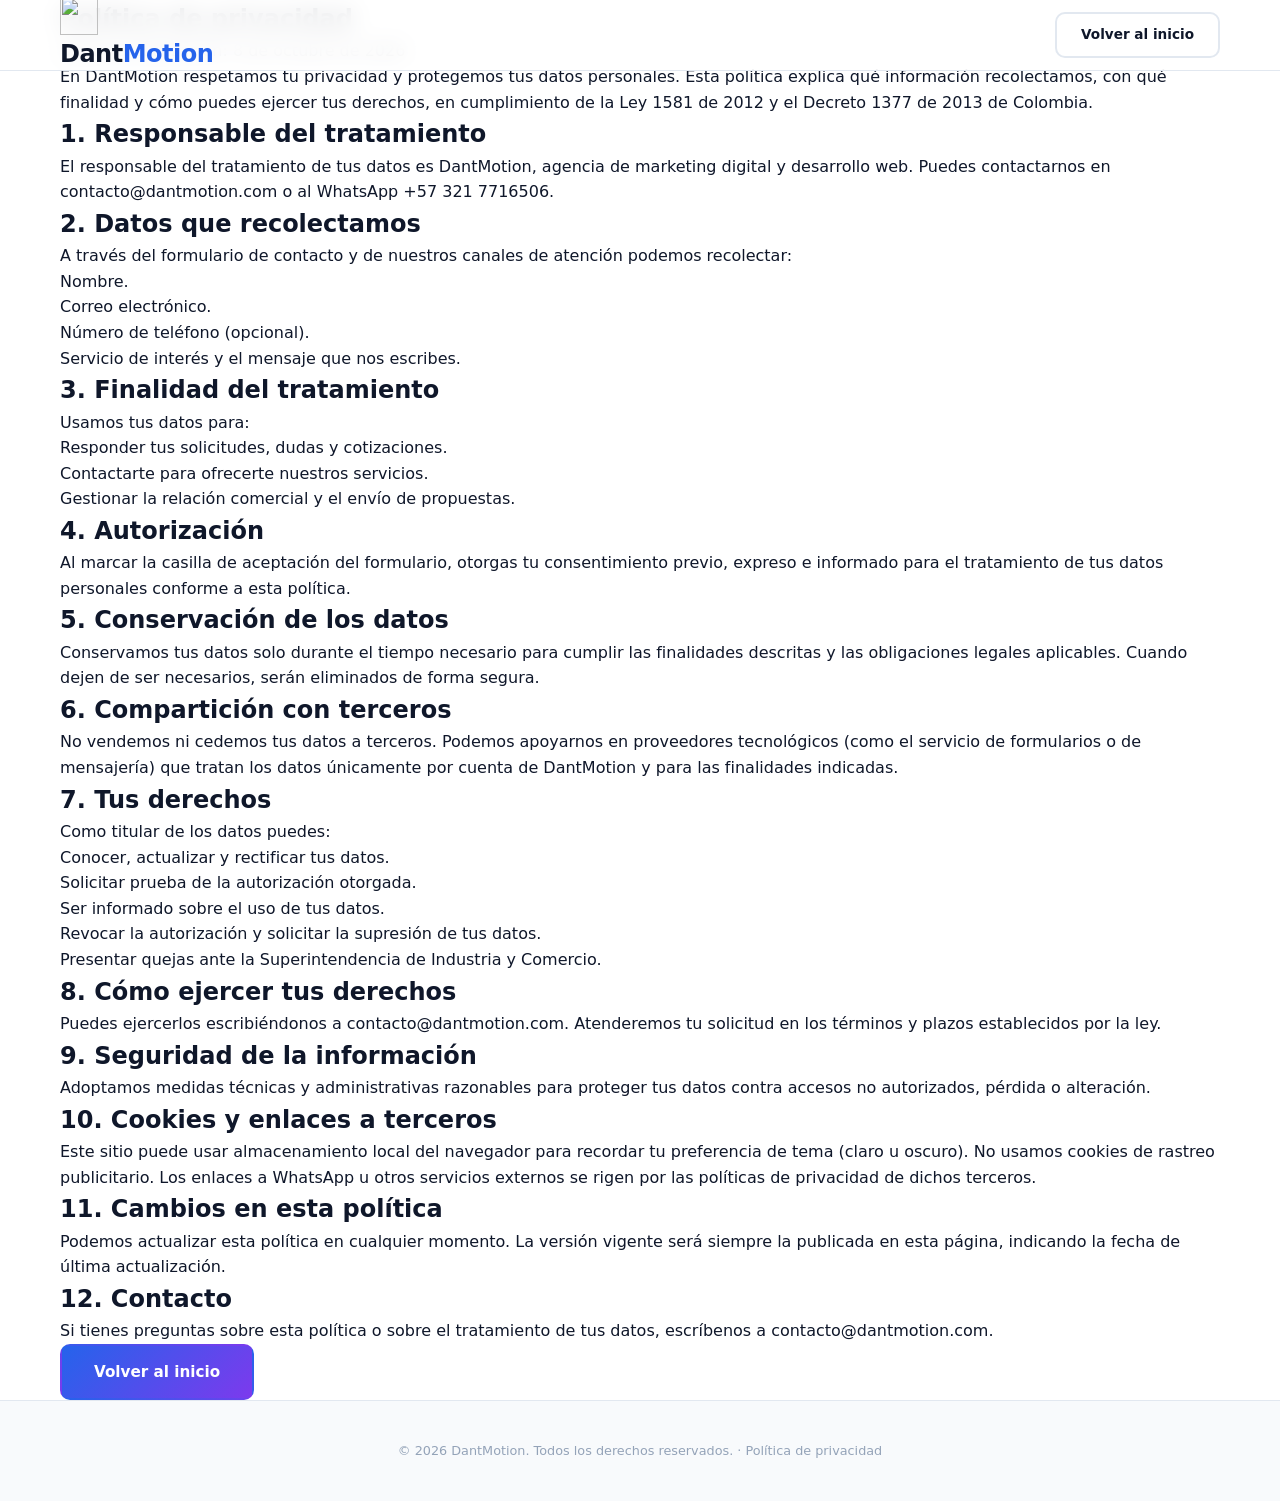
==== privacidad.html @ eab56d16 "feat(privacy): add privacy policy page Add a privacy policy (Ley 1581) linked from the footer and th" ====
<!DOCTYPE html>
<html lang="es" data-theme="dark">
<head>
  <meta charset="UTF-8">
  <meta name="viewport" content="width=device-width, initial-scale=1.0">
  <meta name="description" content="Política de privacidad y tratamiento de datos personales de DantMotion.">
  <meta name="robots" content="noindex, follow">
  <title>Política de privacidad - DantMotion</title>

  <link rel="icon" href="img/favicon.png" type="image/png">
  <link rel="stylesheet" href="css/style.css">

  <script>
    (function () {
      try {
        var stored = localStorage.getItem('theme');
        var theme = stored || (window.matchMedia('(prefers-color-scheme: dark)').matches ? 'dark' : 'light');
        document.documentElement.setAttribute('data-theme', theme);
      } catch (e) { /* almacenamiento no disponible */ }
    })();
  </script>
</head>
<body>

  <header class="header">
    <div class="container header__inner">
      <a href="index.html" class="logo">
        <img class="logo__mark" src="img/logo-mark.png" alt="" width="38" height="38">
        Dant<span>Motion</span>
      </a>
      <a href="index.html" class="btn btn--outline btn--small">Volver al inicio</a>
    </div>
  </header>

  <main id="main">
    <div class="container">
      <article class="legal">
        <h1>Política de privacidad</h1>
        <p class="legal__updated">Última actualización: 8 de octubre de 2026</p>

        <p>En DantMotion respetamos tu privacidad y protegemos tus datos personales. Esta política explica qué información recolectamos, con qué finalidad y cómo puedes ejercer tus derechos, en cumplimiento de la Ley 1581 de 2012 y el Decreto 1377 de 2013 de Colombia.</p>

        <h2>1. Responsable del tratamiento</h2>
        <p>El responsable del tratamiento de tus datos es DantMotion, agencia de marketing digital y desarrollo web. Puedes contactarnos en <a href="mailto:contacto@dantmotion.com">contacto@dantmotion.com</a> o al WhatsApp <a href="https://wa.me/573217716506" target="_blank" rel="noopener noreferrer">+57 321 7716506</a>.</p>

        <h2>2. Datos que recolectamos</h2>
        <p>A través del formulario de contacto y de nuestros canales de atención podemos recolectar:</p>
        <ul>
          <li>Nombre.</li>
          <li>Correo electrónico.</li>
          <li>Número de teléfono (opcional).</li>
          <li>Servicio de interés y el mensaje que nos escribes.</li>
        </ul>

        <h2>3. Finalidad del tratamiento</h2>
        <p>Usamos tus datos para:</p>
        <ul>
          <li>Responder tus solicitudes, dudas y cotizaciones.</li>
          <li>Contactarte para ofrecerte nuestros servicios.</li>
          <li>Gestionar la relación comercial y el envío de propuestas.</li>
        </ul>

        <h2>4. Autorización</h2>
        <p>Al marcar la casilla de aceptación del formulario, otorgas tu consentimiento previo, expreso e informado para el tratamiento de tus datos personales conforme a esta política.</p>

        <h2>5. Conservación de los datos</h2>
        <p>Conservamos tus datos solo durante el tiempo necesario para cumplir las finalidades descritas y las obligaciones legales aplicables. Cuando dejen de ser necesarios, serán eliminados de forma segura.</p>

        <h2>6. Compartición con terceros</h2>
        <p>No vendemos ni cedemos tus datos a terceros. Podemos apoyarnos en proveedores tecnológicos (como el servicio de formularios o de mensajería) que tratan los datos únicamente por cuenta de DantMotion y para las finalidades indicadas.</p>

        <h2>7. Tus derechos</h2>
        <p>Como titular de los datos puedes:</p>
        <ul>
          <li>Conocer, actualizar y rectificar tus datos.</li>
          <li>Solicitar prueba de la autorización otorgada.</li>
          <li>Ser informado sobre el uso de tus datos.</li>
          <li>Revocar la autorización y solicitar la supresión de tus datos.</li>
          <li>Presentar quejas ante la Superintendencia de Industria y Comercio.</li>
        </ul>

        <h2>8. Cómo ejercer tus derechos</h2>
        <p>Puedes ejercerlos escribiéndonos a <a href="mailto:contacto@dantmotion.com">contacto@dantmotion.com</a>. Atenderemos tu solicitud en los términos y plazos establecidos por la ley.</p>

        <h2>9. Seguridad de la información</h2>
        <p>Adoptamos medidas técnicas y administrativas razonables para proteger tus datos contra accesos no autorizados, pérdida o alteración.</p>

        <h2>10. Cookies y enlaces a terceros</h2>
        <p>Este sitio puede usar almacenamiento local del navegador para recordar tu preferencia de tema (claro u oscuro). No usamos cookies de rastreo publicitario. Los enlaces a WhatsApp u otros servicios externos se rigen por las políticas de privacidad de dichos terceros.</p>

        <h2>11. Cambios en esta política</h2>
        <p>Podemos actualizar esta política en cualquier momento. La versión vigente será siempre la publicada en esta página, indicando la fecha de última actualización.</p>

        <h2>12. Contacto</h2>
        <p>Si tienes preguntas sobre esta política o sobre el tratamiento de tus datos, escríbenos a <a href="mailto:contacto@dantmotion.com">contacto@dantmotion.com</a>.</p>

        <a href="index.html" class="btn btn--primary legal__back">Volver al inicio</a>
      </article>
    </div>
  </main>

  <footer class="footer">
    <div class="container footer__inner">
      <p class="footer__copy">&copy; 2026 DantMotion. Todos los derechos reservados. · <a href="privacidad.html">Política de privacidad</a></p>
    </div>
  </footer>

</body>
</html>
---- css/style.css ----
/* ===== Reset & Base ===== */
*, *::before, *::after {
  margin: 0;
  padding: 0;
  box-sizing: border-box;
}

:root {
  --blue: #2563EB;
  --purple: #7C3AED;
  --white: #FFFFFF;
  --black: #0F172A;

  --bg-primary: #FFFFFF;
  --bg-secondary: #F8FAFC;
  --bg-card: #FFFFFF;
  --text-primary: #0F172A;
  --text-secondary: #475569;
  --text-muted: #94A3B8;
  --border: #E2E8F0;
  --shadow: 0 4px 24px rgba(15, 23, 42, 0.08);
  --shadow-hover: 0 8px 40px rgba(15, 23, 42, 0.12);
  --nav-blur: rgba(255, 255, 255, 0.85);
  --gradient: linear-gradient(135deg, var(--blue), var(--purple));
  --gradient-text: linear-gradient(135deg, var(--blue), var(--purple));

  --font-family: 'Segoe UI', system-ui, -apple-system, sans-serif;
  --radius: 16px;
  --radius-sm: 10px;
  --transition: 0.3s ease;
}

[data-theme="dark"] {
  --bg-primary: #0F172A;
  --bg-secondary: #1E293B;
  --bg-card: #1E293B;
  --text-primary: #F1F5F9;
  --text-secondary: #CBD5E1;
  --text-muted: #64748B;
  --border: #334155;
  --shadow: 0 4px 24px rgba(0, 0, 0, 0.3);
  --shadow-hover: 0 8px 40px rgba(0, 0, 0, 0.4);
  --nav-blur: rgba(15, 23, 42, 0.9);
}

html {
  scroll-behavior: smooth;
}

body {
  font-family: var(--font-family);
  background: var(--bg-primary);
  color: var(--text-primary);
  line-height: 1.6;
  transition: background var(--transition), color var(--transition);
  overflow-x: hidden;
}

a {
  color: inherit;
  text-decoration: none;
}

ul { list-style: none; }

img { max-width: 100%; display: block; }

.container {
  width: 100%;
  max-width: 1200px;
  margin: 0 auto;
  padding: 0 20px;
}

/* ===== Utilities ===== */
.gradient-text {
  background: var(--gradient-text);
  -webkit-background-clip: text;
  -webkit-text-fill-color: transparent;
  background-clip: text;
}

/* ===== Button ===== */
.btn {
  display: inline-flex;
  align-items: center;
  justify-content: center;
  gap: 8px;
  padding: 14px 32px;
  border-radius: var(--radius-sm);
  font-weight: 600;
  font-size: 0.95rem;
  cursor: pointer;
  border: 2px solid transparent;
  transition: all var(--transition);
  text-align: center;
}

.btn--primary {
  background: var(--gradient);
  color: #fff;
  border-color: transparent;
}
.btn--primary:hover {
  opacity: 0.9;
  transform: translateY(-2px);
  box-shadow: 0 8px 24px rgba(37, 99, 235, 0.35);
}

.btn--outline {
  background: transparent;
  color: var(--text-primary);
  border-color: var(--border);
}
.btn--outline:hover {
  border-color: var(--blue);
  color: var(--blue);
}

.btn--block { width: 100%; }

.btn--small {
  padding: 10px 24px;
  font-size: 0.85rem;
}

/* ===== Header ===== */
.header {
  position: fixed;
  top: 0;
  left: 0;
  right: 0;
  z-index: 1000;
  background: var(--nav-blur);
  backdrop-filter: blur(12px);
  -webkit-backdrop-filter: blur(12px);
  border-bottom: 1px solid var(--border);
  transition: background var(--transition);
}

.header__inner {
  display: flex;
  align-items: center;
  justify-content: space-between;
  height: 70px;
}

.logo {
  font-size: 1.5rem;
  font-weight: 800;
  letter-spacing: -0.5px;
  color: var(--text-primary);
}
.logo span {
  color: var(--blue);
}

.nav__list {
  display: flex;
  gap: 32px;
}

.nav__link {
  font-size: 0.9rem;
  font-weight: 500;
  color: var(--text-secondary);
  transition: color var(--transition);
  position: relative;
}
.nav__link::after {
  content: '';
  position: absolute;
  bottom: -4px;
  left: 0;
  width: 0;
  height: 2px;
  background: var(--gradient);
  transition: width var(--transition);
  border-radius: 2px;
}
.nav__link:hover {
  color: var(--text-primary);
}
.nav__link:hover::after {
  width: 100%;
}

.header__actions {
  display: flex;
  align-items: center;
  gap: 12px;
}

.theme-toggle {
  background: none;
  border: none;
  cursor: pointer;
  color: var(--text-secondary);
  padding: 8px;
  border-radius: 8px;
  display: flex;
  align-items: center;
  transition: background var(--transition), color var(--transition);
}
.theme-toggle:hover {
  background: var(--border);
  color: var(--text-primary);
}

[data-theme="dark"] .icon-sun { display: block; }
[data-theme="dark"] .icon-moon { display: none; }
.icon-sun { display: none; }
.icon-moon { display: block; }

.menu-toggle {
  display: none;
  flex-direction: column;
  gap: 5px;
  background: none;
  border: none;
  cursor: pointer;
  padding: 8px;
}
.menu-toggle span {
  display: block;
  width: 24px;
  height: 2px;
  background: var(--text-primary);
  border-radius: 2px;
  transition: all var(--transition);
}

/* ===== Hero ===== */
.hero {
  min-height: 100vh;
  display: flex;
  align-items: center;
  padding: 100px 0 60px;
  position: relative;
  overflow: hidden;
}

.hero::before {
  content: '';
  position: absolute;
  top: -50%;
  right: -20%;
  width: 600px;
  height: 600px;
  background: radial-gradient(circle, rgba(37, 99, 235, 0.1), transparent 70%);
  pointer-events: none;
}
.hero::after {
  content: '';
  position: absolute;
  bottom: -30%;
  left: -10%;
  width: 400px;
  height: 400px;
  background: radial-gradient(circle, rgba(124, 58, 237, 0.08), transparent 70%);
  pointer-events: none;
}

.hero__inner {
  display: grid;
  grid-template-columns: 1fr 1fr;
  gap: 60px;
  align-items: center;
  position: relative;
  z-index: 1;
}

.hero__badge {
  display: inline-block;
  padding: 6px 16px;
  border-radius: 100px;
  background: var(--gradient);
  color: #fff;
  font-size: 0.8rem;
  font-weight: 600;
  margin-bottom: 20px;
}

.hero__title {
  font-size: 3rem;
  font-weight: 800;
  line-height: 1.15;
  letter-spacing: -1px;
  margin-bottom: 20px;
}

.hero__desc {
  font-size: 1.1rem;
  color: var(--text-secondary);
  margin-bottom: 32px;
  max-width: 520px;
}

.hero__cta {
  display: flex;
  gap: 16px;
  flex-wrap: wrap;
}

.hero__visual {
  display: flex;
  align-items: center;
  justify-content: center;
}

.hero__shape {
  width: 400px;
  height: 400px;
  background: var(--gradient);
  border-radius: 50%;
  opacity: 0.15;
  animation: pulse 4s ease-in-out infinite;
}

@keyframes pulse {
  0%, 100% { transform: scale(1); }
  50% { transform: scale(1.1); }
}

/* ===== Section ===== */
.section {
  padding: 100px 0;
}

.section--alt {
  background: var(--bg-secondary);
}

.section__header {
  text-align: center;
  max-width: 700px;
  margin: 0 auto 60px;
}

.section__tag {
  display: inline-block;
  padding: 4px 14px;
  border-radius: 100px;
  background: var(--gradient);
  color: #fff;
  font-size: 0.75rem;
  font-weight: 600;
  text-transform: uppercase;
  letter-spacing: 1px;
  margin-bottom: 12px;
}

.section__title {
  font-size: 2.5rem;
  font-weight: 800;
  letter-spacing: -0.5px;
  margin-bottom: 16px;
}

.section__desc {
  color: var(--text-secondary);
  font-size: 1.05rem;
}

/* ===== Pricing Cards ===== */
.pricing-grid {
  display: grid;
  grid-template-columns: repeat(4, 1fr);
  gap: 24px;
}

.pricing-card {
  background: var(--bg-card);
  border: 1px solid var(--border);
  border-radius: var(--radius);
  padding: 32px 24px;
  display: flex;
  flex-direction: column;
  transition: all var(--transition);
  position: relative;
}
.pricing-card:hover {
  transform: translateY(-4px);
  box-shadow: var(--shadow-hover);
}

.pricing-card--featured {
  border-color: var(--blue);
  box-shadow: 0 0 0 1px var(--blue);
}
.pricing-card--featured:hover {
  box-shadow: var(--shadow-hover), 0 0 0 1px var(--blue);
}

.pricing-card__badge {
  position: absolute;
  top: -12px;
  left: 50%;
  transform: translateX(-50%);
  background: var(--gradient);
  color: #fff;
  padding: 4px 18px;
  border-radius: 100px;
  font-size: 0.75rem;
  font-weight: 700;
  text-transform: uppercase;
  letter-spacing: 0.5px;
}

.pricing-card__header {
  margin-bottom: 20px;
}

.pricing-card__name {
  font-size: 1.25rem;
  font-weight: 700;
  margin-bottom: 6px;
}

.pricing-card__sub {
  font-size: 0.85rem;
  color: var(--text-muted);
  line-height: 1.4;
}

.pricing-card__price {
  margin-bottom: 20px;
  padding-bottom: 20px;
  border-bottom: 1px solid var(--border);
}
.price {
  font-size: 2rem;
  font-weight: 800;
  background: var(--gradient-text);
  -webkit-background-clip: text;
  -webkit-text-fill-color: transparent;
  background-clip: text;
}
.period {
  font-size: 0.85rem;
  color: var(--text-muted);
  font-weight: 500;
}

.pricing-card__features {
  flex: 1;
  margin-bottom: 24px;
  display: flex;
  flex-direction: column;
  gap: 10px;
}
.pricing-card__features li {
  font-size: 0.9rem;
  color: var(--text-secondary);
  padding-left: 22px;
  position: relative;
}
.pricing-card__features li::before {
  content: '✓';
  position: absolute;
  left: 0;
  color: var(--blue);
  font-weight: 700;
}

/* ===== Simple Cards (Diseño, Video) ===== */
.simple-grid {
  display: grid;
  grid-template-columns: repeat(3, 1fr);
  gap: 24px;
  max-width: 900px;
  margin: 0 auto;
}

.simple-card {
  background: var(--bg-card);
  border: 1px solid var(--border);
  border-radius: var(--radius);
  padding: 32px 24px;
  text-align: center;
  transition: all var(--transition);
}
.simple-card:hover {
  transform: translateY(-4px);
  box-shadow: var(--shadow-hover);
}

.simple-card__icon {
  color: var(--blue);
  margin-bottom: 16px;
}

.simple-card__name {
  font-size: 1.2rem;
  font-weight: 700;
  margin-bottom: 8px;
}

.simple-card__detail {
  color: var(--text-secondary);
  font-size: 0.9rem;
  margin-bottom: 12px;
}

.simple-card__price {
  font-size: 1.5rem;
  font-weight: 800;
  background: var(--gradient-text);
  -webkit-background-clip: text;
  -webkit-text-fill-color: transparent;
  background-clip: text;
  margin-bottom: 20px;
}

/* ===== Featured Card ===== */
.featured-card {
  background: var(--bg-card);
  border: 2px solid var(--blue);
  border-radius: var(--radius);
  overflow: hidden;
  position: relative;
  max-width: 700px;
  margin: 0 auto;
  transition: box-shadow var(--transition);
}
.featured-card:hover {
  box-shadow: 0 0 40px rgba(37, 99, 235, 0.15);
}

.featured-card__badge {
  position: absolute;
  top: 16px;
  left: 16px;
  background: var(--gradient);
  color: #fff;
  padding: 6px 18px;
  border-radius: 100px;
  font-size: 0.85rem;
  font-weight: 700;
}

.featured-card__content {
  display: grid;
  grid-template-columns: 1fr auto;
  gap: 32px;
  padding: 40px;
  align-items: center;
}

.featured-card__name {
  font-size: 1.5rem;
  font-weight: 700;
  margin-bottom: 6px;
}

.featured-card__detail {
  color: var(--text-secondary);
  margin-bottom: 20px;
}

.featured-card__features {
  display: flex;
  flex-direction: column;
  gap: 8px;
}
.featured-card__features li {
  font-size: 0.9rem;
  color: var(--text-secondary);
  padding-left: 22px;
  position: relative;
}
.featured-card__features li::before {
  content: '✓';
  position: absolute;
  left: 0;
  color: var(--blue);
  font-weight: 700;
}

.featured-card__price-box {
  text-align: center;
  display: flex;
  flex-direction: column;
  gap: 12px;
  align-items: center;
}

.featured-card__price {
  font-size: 2.5rem;
  font-weight: 800;
  background: var(--gradient-text);
  -webkit-background-clip: text;
  -webkit-text-fill-color: transparent;
  background-clip: text;
}

.featured-card__period {
  font-size: 0.9rem;
  color: var(--text-muted);
}

/* ===== Portfolio ===== */
.portfolio-grid {
  display: grid;
  grid-template-columns: repeat(3, 1fr);
  gap: 24px;
}

.portfolio-item {
  border-radius: var(--radius);
  overflow: hidden;
  border: 1px solid var(--border);
  background: var(--bg-card);
  transition: all var(--transition);
}
.portfolio-item:hover {
  transform: translateY(-4px);
  box-shadow: var(--shadow-hover);
}

.portfolio-item__thumb {
  height: 220px;
  display: flex;
  align-items: center;
  justify-content: center;
}

.portfolio-item__label {
  background: rgba(0, 0, 0, 0.4);
  backdrop-filter: blur(8px);
  -webkit-backdrop-filter: blur(8px);
  color: #fff;
  padding: 8px 20px;
  border-radius: 100px;
  font-size: 0.85rem;
  font-weight: 600;
}

.portfolio-item__info {
  padding: 20px;
}
.portfolio-item__info h3 {
  font-size: 1.05rem;
  font-weight: 700;
  margin-bottom: 4px;
}
.portfolio-item__info p {
  font-size: 0.85rem;
  color: var(--text-muted);
}

/* ===== About ===== */
.about {
  display: grid;
  grid-template-columns: auto 1fr;
  gap: 48px;
  align-items: start;
  max-width: 800px;
  margin: 0 auto;
}

.about__avatar-placeholder {
  width: 160px;
  height: 160px;
  border-radius: 50%;
  background: var(--gradient);
  display: flex;
  align-items: center;
  justify-content: center;
  font-size: 2.5rem;
  font-weight: 800;
  color: #fff;
}

.about__content h3 {
  font-size: 1.5rem;
  font-weight: 700;
  margin-bottom: 16px;
}

.about__content p {
  color: var(--text-secondary);
  margin-bottom: 12px;
}

.about__stats {
  display: flex;
  gap: 32px;
  margin-top: 24px;
  padding-top: 24px;
  border-top: 1px solid var(--border);
}

.stat {
  text-align: center;
}
.stat__number {
  display: block;
  font-size: 1.5rem;
  font-weight: 800;
  background: var(--gradient-text);
  -webkit-background-clip: text;
  -webkit-text-fill-color: transparent;
  background-clip: text;
}
.stat__label {
  font-size: 0.8rem;
  color: var(--text-muted);
}

/* ===== FAQ ===== */
.faq-list {
  max-width: 700px;
  margin: 0 auto;
  display: flex;
  flex-direction: column;
  gap: 12px;
}

.faq-item {
  border: 1px solid var(--border);
  border-radius: var(--radius-sm);
  overflow: hidden;
  background: var(--bg-card);
  transition: border-color var(--transition);
}
.faq-item.active {
  border-color: var(--blue);
}

.faq-item__question {
  width: 100%;
  display: flex;
  align-items: center;
  justify-content: space-between;
  padding: 18px 20px;
  background: none;
  border: none;
  cursor: pointer;
  font-size: 1rem;
  font-weight: 600;
  color: var(--text-primary);
  text-align: left;
  transition: color var(--transition);
}
.faq-item__question svg {
  flex-shrink: 0;
  transition: transform var(--transition);
  color: var(--text-muted);
}
.faq-item.active .faq-item__question svg {
  transform: rotate(180deg);
  color: var(--blue);
}

.faq-item__answer {
  max-height: 0;
  overflow: hidden;
  transition: max-height 0.35s ease, padding 0.35s ease;
}
.faq-item.active .faq-item__answer {
  max-height: 300px;
}
.faq-item__answer p {
  padding: 0 20px 18px;
  color: var(--text-secondary);
  font-size: 0.9rem;
  line-height: 1.7;
}

/* ===== Contact ===== */
.contact {
  display: grid;
  grid-template-columns: 1fr 1fr;
  gap: 48px;
  max-width: 900px;
  margin: 0 auto;
}

.contact__form {
  display: flex;
  flex-direction: column;
  gap: 16px;
}

.contact__form input,
.contact__form select,
.contact__form textarea {
  padding: 14px 16px;
  border: 1px solid var(--border);
  border-radius: var(--radius-sm);
  font-size: 0.95rem;
  font-family: inherit;
  background: var(--bg-primary);
  color: var(--text-primary);
  transition: border-color var(--transition);
  outline: none;
}
.contact__form input:focus,
.contact__form select:focus,
.contact__form textarea:focus {
  border-color: var(--blue);
}

.contact__form textarea {
  resize: vertical;
}

.contact__info {
  display: flex;
  flex-direction: column;
  gap: 20px;
}

.contact__card {
  display: flex;
  align-items: center;
  gap: 14px;
  padding: 16px;
  background: var(--bg-card);
  border: 1px solid var(--border);
  border-radius: var(--radius-sm);
}
.contact__card svg {
  color: var(--blue);
  flex-shrink: 0;
}
.contact__card strong {
  display: block;
  font-size: 0.85rem;
  color: var(--text-muted);
  margin-bottom: 2px;
}
.contact__card a,
.contact__card span {
  font-size: 0.95rem;
  color: var(--text-primary);
  font-weight: 500;
}
.contact__card a:hover {
  color: var(--blue);
}

/* ===== Footer ===== */
.footer {
  padding: 40px 0;
  border-top: 1px solid var(--border);
  background: var(--bg-secondary);
}

.footer__inner {
  display: flex;
  align-items: center;
  justify-content: space-between;
  gap: 24px;
  flex-wrap: wrap;
}

.footer__brand p {
  font-size: 0.85rem;
  color: var(--text-muted);
  margin-top: 4px;
}

.footer__social {
  display: flex;
  gap: 16px;
}

.footer__social a {
  display: flex;
  align-items: center;
  justify-content: center;
  width: 40px;
  height: 40px;
  border-radius: 50%;
  background: var(--bg-card);
  border: 1px solid var(--border);
  color: var(--text-secondary);
  transition: all var(--transition);
}
.footer__social a:hover {
  background: var(--gradient);
  color: #fff;
  border-color: transparent;
}

.footer__copy {
  width: 100%;
  text-align: center;
  font-size: 0.8rem;
  color: var(--text-muted);
}

/* ===== WhatsApp Float ===== */
.whatsapp-float {
  position: fixed;
  bottom: 24px;
  right: 24px;
  width: 56px;
  height: 56px;
  border-radius: 50%;
  background: #25D366;
  color: #fff;
  display: flex;
  align-items: center;
  justify-content: center;
  box-shadow: 0 4px 20px rgba(37, 211, 102, 0.4);
  z-index: 999;
  transition: transform var(--transition), box-shadow var(--transition);
  animation: whatsapp-bounce 2s infinite;
}
.whatsapp-float:hover {
  transform: scale(1.1);
  box-shadow: 0 6px 28px rgba(37, 211, 102, 0.5);
}

@keyframes whatsapp-bounce {
  0%, 100% { transform: translateY(0); }
  50% { transform: translateY(-6px); }
}

/* ===== Animations ===== */
.fade-in {
  opacity: 0;
  transform: translateY(30px);
  transition: opacity 0.6s ease, transform 0.6s ease;
}
.fade-in.visible {
  opacity: 1;
  transform: translateY(0);
}

/* ===== Responsive ===== */
@media (max-width: 1024px) {
  .pricing-grid {
    grid-template-columns: repeat(2, 1fr);
  }

  .hero__title {
    font-size: 2.5rem;
  }

  .hero__shape {
    width: 300px;
    height: 300px;
  }
}

@media (max-width: 768px) {
  .menu-toggle {
    display: flex;
  }

  .nav {
    position: fixed;
    top: 70px;
    left: 0;
    right: 0;
    background: var(--bg-primary);
    border-bottom: 1px solid var(--border);
    padding: 20px;
    transform: translateY(-100%);
    opacity: 0;
    visibility: hidden;
    transition: all var(--transition);
  }
  .nav.open {
    transform: translateY(0);
    opacity: 1;
    visibility: visible;
  }
  .nav__list {
    flex-direction: column;
    gap: 16px;
  }

  .hero__inner {
    grid-template-columns: 1fr;
    text-align: center;
    gap: 40px;
  }
  .hero__desc {
    margin: 0 auto 32px;
  }
  .hero__cta {
    justify-content: center;
  }
  .hero__title {
    font-size: 2rem;
  }
  .hero__shape {
    width: 200px;
    height: 200px;
  }

  .section {
    padding: 60px 0;
  }
  .section__title {
    font-size: 1.75rem;
  }

  .pricing-grid {
    display: flex;
    overflow-x: auto;
    scroll-snap-type: x mandatory;
    scroll-padding: 40px;
    gap: 16px;
    padding: 0 20px 16px;
    max-width: 100%;
    -webkit-overflow-scrolling: touch;
  }
  .pricing-grid::-webkit-scrollbar {
    height: 4px;
  }
  .pricing-grid::-webkit-scrollbar-thumb {
    background: var(--border);
    border-radius: 4px;
  }

  .pricing-card {
    flex: 0 0 calc(100vw - 80px);
    scroll-snap-align: center;
    cursor: pointer;
    padding: 20px 16px;
    transition: all var(--transition);
    word-break: break-word;
  }
  .pricing-card:hover {
    transform: none;
  }
  .pricing-card--featured {
    padding-top: 32px;
  }
  .pricing-card__badge {
    position: static;
    display: inline-block;
    margin-bottom: 10px;
    transform: none;
  }
  .pricing-card--featured:hover {
    box-shadow: 0 0 0 1px var(--blue);
  }

  .pricing-card__features {
    display: flex;
    margin-bottom: 16px;
  }

  .pricing-card > .btn {
    display: inline-flex;
  }

  .simple-grid {
    display: flex;
    overflow-x: auto;
    scroll-snap-type: x mandatory;
    scroll-padding: 40px;
    gap: 16px;
    padding: 0 20px 16px;
    max-width: 100%;
    -webkit-overflow-scrolling: touch;
  }
  .simple-grid::-webkit-scrollbar {
    height: 4px;
  }
  .simple-grid::-webkit-scrollbar-thumb {
    background: var(--border);
    border-radius: 4px;
  }

  .simple-card {
    flex: 0 0 calc(100vw - 80px);
    scroll-snap-align: center;
    cursor: pointer;
    padding: 24px 16px;
    word-break: break-word;
  }
  .simple-card:hover {
    transform: none;
  }

  .simple-card .btn {
    display: inline-flex;
  }

  .featured-card__content {
    grid-template-columns: 1fr;
    padding: 24px;
    text-align: center;
  }
  .featured-card__badge {
    position: static;
    display: inline-block;
    margin-bottom: 12px;
  }
  .featured-card__features li {
    text-align: left;
  }

  .portfolio-grid {
    grid-template-columns: 1fr;
    max-width: 400px;
    margin: 0 auto;
  }

  .about {
    grid-template-columns: 1fr;
    text-align: center;
    gap: 24px;
  }
  .about__avatar-placeholder {
    margin: 0 auto;
  }
  .about__stats {
    justify-content: center;
  }

  .contact {
    grid-template-columns: 1fr;
  }

  .footer__inner {
    flex-direction: column;
    text-align: center;
  }
}

@media (max-width: 480px) {
  .hero__title {
    font-size: 1.75rem;
  }
  .hero__cta {
    flex-direction: column;
  }
  .hero__cta .btn {
    width: 100%;
  }
  .stat__number {
    font-size: 1.25rem;
  }
  .about__stats {
    gap: 16px;
  }
}
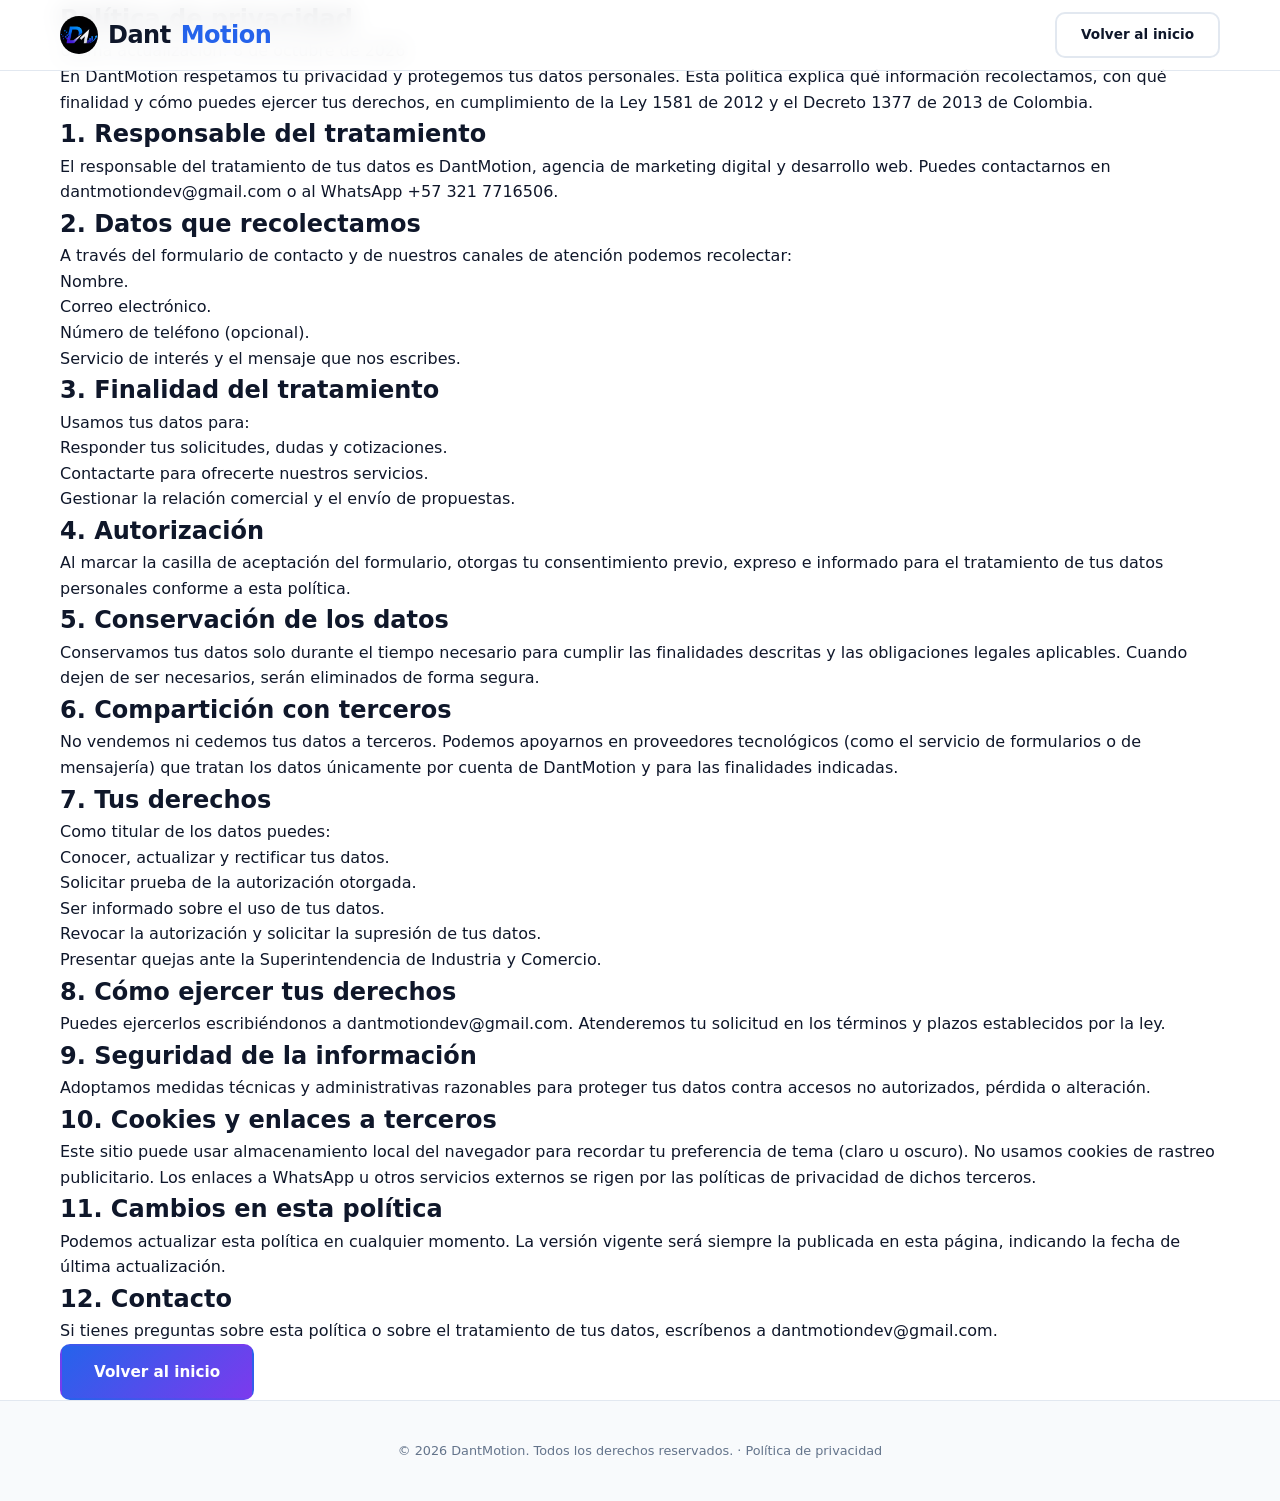
==== commit 3b9cfd19: "chore: update contact email to dantmotiondev@gmail.com" ====
--- a/privacidad.html
+++ b/privacidad.html
@@ -41,7 +41,7 @@
         <p>En DantMotion respetamos tu privacidad y protegemos tus datos personales. Esta política explica qué información recolectamos, con qué finalidad y cómo puedes ejercer tus derechos, en cumplimiento de la Ley 1581 de 2012 y el Decreto 1377 de 2013 de Colombia.</p>
 
         <h2>1. Responsable del tratamiento</h2>
-        <p>El responsable del tratamiento de tus datos es DantMotion, agencia de marketing digital y desarrollo web. Puedes contactarnos en <a href="mailto:contacto@dantmotion.com">contacto@dantmotion.com</a> o al WhatsApp <a href="https://wa.me/573217716506" target="_blank" rel="noopener noreferrer">+57 321 7716506</a>.</p>
+        <p>El responsable del tratamiento de tus datos es DantMotion, agencia de marketing digital y desarrollo web. Puedes contactarnos en <a href="mailto:dantmotiondev@gmail.com">dantmotiondev@gmail.com</a> o al WhatsApp <a href="https://wa.me/573217716506" target="_blank" rel="noopener noreferrer">+57 321 7716506</a>.</p>
 
         <h2>2. Datos que recolectamos</h2>
         <p>A través del formulario de contacto y de nuestros canales de atención podemos recolectar:</p>
@@ -80,7 +80,7 @@
         </ul>
 
         <h2>8. Cómo ejercer tus derechos</h2>
-        <p>Puedes ejercerlos escribiéndonos a <a href="mailto:contacto@dantmotion.com">contacto@dantmotion.com</a>. Atenderemos tu solicitud en los términos y plazos establecidos por la ley.</p>
+        <p>Puedes ejercerlos escribiéndonos a <a href="mailto:dantmotiondev@gmail.com">dantmotiondev@gmail.com</a>. Atenderemos tu solicitud en los términos y plazos establecidos por la ley.</p>
 
         <h2>9. Seguridad de la información</h2>
         <p>Adoptamos medidas técnicas y administrativas razonables para proteger tus datos contra accesos no autorizados, pérdida o alteración.</p>
@@ -92,7 +92,7 @@
         <p>Podemos actualizar esta política en cualquier momento. La versión vigente será siempre la publicada en esta página, indicando la fecha de última actualización.</p>
 
         <h2>12. Contacto</h2>
-        <p>Si tienes preguntas sobre esta política o sobre el tratamiento de tus datos, escríbenos a <a href="mailto:contacto@dantmotion.com">contacto@dantmotion.com</a>.</p>
+        <p>Si tienes preguntas sobre esta política o sobre el tratamiento de tus datos, escríbenos a <a href="mailto:dantmotiondev@gmail.com">dantmotiondev@gmail.com</a>.</p>
 
         <a href="index.html" class="btn btn--primary legal__back">Volver al inicio</a>
       </article>
--- a/css/style.css
+++ b/css/style.css
@@ -8,15 +8,22 @@
 :root {
   --blue: #2563EB;
   --purple: #7C3AED;
+  --green: #25D366;
+  --red: #DC2626;
   --white: #FFFFFF;
   --black: #0F172A;
+
+  /* Canales RGB para usar con rgba() manteniendo el color centralizado */
+  --blue-rgb: 37, 99, 235;
+  --purple-rgb: 124, 58, 237;
+  --green-rgb: 37, 211, 102;
 
   --bg-primary: #FFFFFF;
   --bg-secondary: #F8FAFC;
   --bg-card: #FFFFFF;
   --text-primary: #0F172A;
   --text-secondary: #475569;
-  --text-muted: #94A3B8;
+  --text-muted: #64748B;
   --border: #E2E8F0;
   --shadow: 0 4px 24px rgba(15, 23, 42, 0.08);
   --shadow-hover: 0 8px 40px rgba(15, 23, 42, 0.12);
@@ -36,7 +43,7 @@
   --bg-card: #1E293B;
   --text-primary: #F1F5F9;
   --text-secondary: #CBD5E1;
-  --text-muted: #64748B;
+  --text-muted: #94A3B8;
   --border: #334155;
   --shadow: 0 4px 24px rgba(0, 0, 0, 0.3);
   --shadow-hover: 0 8px 40px rgba(0, 0, 0, 0.4);
@@ -54,6 +61,7 @@
   line-height: 1.6;
   transition: background var(--transition), color var(--transition);
   overflow-x: hidden;
+  -webkit-text-size-adjust: 100%;
 }
 
 a {
@@ -64,6 +72,38 @@
 ul { list-style: none; }
 
 img { max-width: 100%; display: block; }
+
+/* ===== Accesibilidad: foco visible ===== */
+:focus-visible {
+  outline: 2px solid var(--blue);
+  outline-offset: 3px;
+  border-radius: 4px;
+}
+
+/* ===== Accesibilidad: skip link ===== */
+.skip-link {
+  position: absolute;
+  top: -60px;
+  left: 16px;
+  z-index: 2000;
+  padding: 10px 18px;
+  background: var(--blue);
+  color: #fff;
+  font-weight: 600;
+  border-radius: 8px;
+  transition: top var(--transition);
+}
+.skip-link:focus {
+  top: 12px;
+}
+
+/* ===== Sprite SVG (oculto visualmente) ===== */
+.svg-sprite {
+  position: absolute;
+  width: 0;
+  height: 0;
+  overflow: hidden;
+}
 
 .container {
   width: 100%;
@@ -92,7 +132,9 @@
   font-size: 0.95rem;
   cursor: pointer;
   border: 2px solid transparent;
-  transition: all var(--transition);
+  transition: background var(--transition), color var(--transition),
+    border-color var(--transition), transform var(--transition),
+    box-shadow var(--transition), opacity var(--transition);
   text-align: center;
 }
 
@@ -104,7 +146,7 @@
 .btn--primary:hover {
   opacity: 0.9;
   transform: translateY(-2px);
-  box-shadow: 0 8px 24px rgba(37, 99, 235, 0.35);
+  box-shadow: 0 8px 24px rgba(var(--blue-rgb), 0.35);
 }
 
 .btn--outline {
@@ -138,6 +180,13 @@
   transition: background var(--transition);
 }
 
+/* Fallback para navegadores sin backdrop-filter */
+@supports not ((backdrop-filter: blur(12px)) or (-webkit-backdrop-filter: blur(12px))) {
+  .header {
+    background: var(--bg-primary);
+  }
+}
+
 .header__inner {
   display: flex;
   align-items: center;
@@ -146,10 +195,20 @@
 }
 
 .logo {
+  display: inline-flex;
+  align-items: center;
+  gap: 10px;
   font-size: 1.5rem;
   font-weight: 800;
   letter-spacing: -0.5px;
   color: var(--text-primary);
+}
+.logo__mark {
+  width: 38px;
+  height: 38px;
+  border-radius: 50%;
+  object-fit: cover;
+  flex-shrink: 0;
 }
 .logo span {
   color: var(--blue);
@@ -227,7 +286,7 @@
   height: 2px;
   background: var(--text-primary);
   border-radius: 2px;
-  transition: all var(--transition);
+  transition: transform var(--transition), opacity var(--transition);
 }
 
 /* ===== Hero ===== */
@@ -247,7 +306,7 @@
   right: -20%;
   width: 600px;
   height: 600px;
-  background: radial-gradient(circle, rgba(37, 99, 235, 0.1), transparent 70%);
+  background: radial-gradient(circle, rgba(var(--blue-rgb), 0.1), transparent 70%);
   pointer-events: none;
 }
 .hero::after {
@@ -257,7 +316,7 @@
   left: -10%;
   width: 400px;
   height: 400px;
-  background: radial-gradient(circle, rgba(124, 58, 237, 0.08), transparent 70%);
+  background: radial-gradient(circle, rgba(var(--purple-rgb), 0.08), transparent 70%);
   pointer-events: none;
 }
 
@@ -308,13 +367,29 @@
   justify-content: center;
 }
 
-.hero__shape {
-  width: 400px;
-  height: 400px;
-  background: var(--gradient);
+.hero__logo {
+  position: relative;
+  width: 380px;
+  height: 380px;
+  display: flex;
+  align-items: center;
+  justify-content: center;
+}
+.hero__logo::before {
+  content: '';
+  position: absolute;
+  inset: -30px;
   border-radius: 50%;
-  opacity: 0.15;
-  animation: pulse 4s ease-in-out infinite;
+  background: radial-gradient(circle, rgba(var(--blue-rgb), 0.4), transparent 70%);
+  animation: pulse 5s ease-in-out infinite;
+}
+.hero__logo-img {
+  position: relative;
+  width: 100%;
+  height: 100%;
+  border-radius: 50%;
+  object-fit: cover;
+  box-shadow: 0 24px 70px rgba(var(--blue-rgb), 0.35);
 }
 
 @keyframes pulse {
@@ -376,7 +451,9 @@
   padding: 32px 24px;
   display: flex;
   flex-direction: column;
-  transition: all var(--transition);
+  transition: transform var(--transition), box-shadow var(--transition),
+    background var(--transition), border-color var(--transition),
+    color var(--transition);
   position: relative;
 }
 .pricing-card:hover {
@@ -478,7 +555,9 @@
   border-radius: var(--radius);
   padding: 32px 24px;
   text-align: center;
-  transition: all var(--transition);
+  transition: transform var(--transition), box-shadow var(--transition),
+    background var(--transition), border-color var(--transition),
+    color var(--transition);
 }
 .simple-card:hover {
   transform: translateY(-4px);
@@ -510,6 +589,19 @@
   -webkit-text-fill-color: transparent;
   background-clip: text;
   margin-bottom: 20px;
+}
+
+/* Sección de Desarrollo Web (más ancha y destacada) */
+.simple-grid--wide {
+  max-width: 1040px;
+}
+.simple-grid--wide .simple-card__detail {
+  margin-bottom: 24px;
+}
+
+.development-cta {
+  text-align: center;
+  margin-top: 44px;
 }
 
 /* ===== Featured Card ===== */
@@ -524,7 +616,7 @@
   transition: box-shadow var(--transition);
 }
 .featured-card:hover {
-  box-shadow: 0 0 40px rgba(37, 99, 235, 0.15);
+  box-shadow: 0 0 40px rgba(var(--blue-rgb), 0.15);
 }
 
 .featured-card__badge {
@@ -611,7 +703,9 @@
   overflow: hidden;
   border: 1px solid var(--border);
   background: var(--bg-card);
-  transition: all var(--transition);
+  transition: transform var(--transition), box-shadow var(--transition),
+    background var(--transition), border-color var(--transition),
+    color var(--transition);
 }
 .portfolio-item:hover {
   transform: translateY(-4px);
@@ -619,20 +713,30 @@
 }
 
 .portfolio-item__thumb {
+  position: relative;
   height: 220px;
-  display: flex;
-  align-items: center;
-  justify-content: center;
+  overflow: hidden;
+}
+.portfolio-item__img {
+  position: absolute;
+  inset: 0;
+  width: 100%;
+  height: 100%;
+  object-fit: cover;
+  object-position: center top;
 }
 
 .portfolio-item__label {
-  background: rgba(0, 0, 0, 0.4);
+  position: absolute;
+  left: 16px;
+  bottom: 16px;
+  background: rgba(0, 0, 0, 0.55);
   backdrop-filter: blur(8px);
   -webkit-backdrop-filter: blur(8px);
   color: #fff;
-  padding: 8px 20px;
+  padding: 6px 14px;
   border-radius: 100px;
-  font-size: 0.85rem;
+  font-size: 0.75rem;
   font-weight: 600;
 }
 
